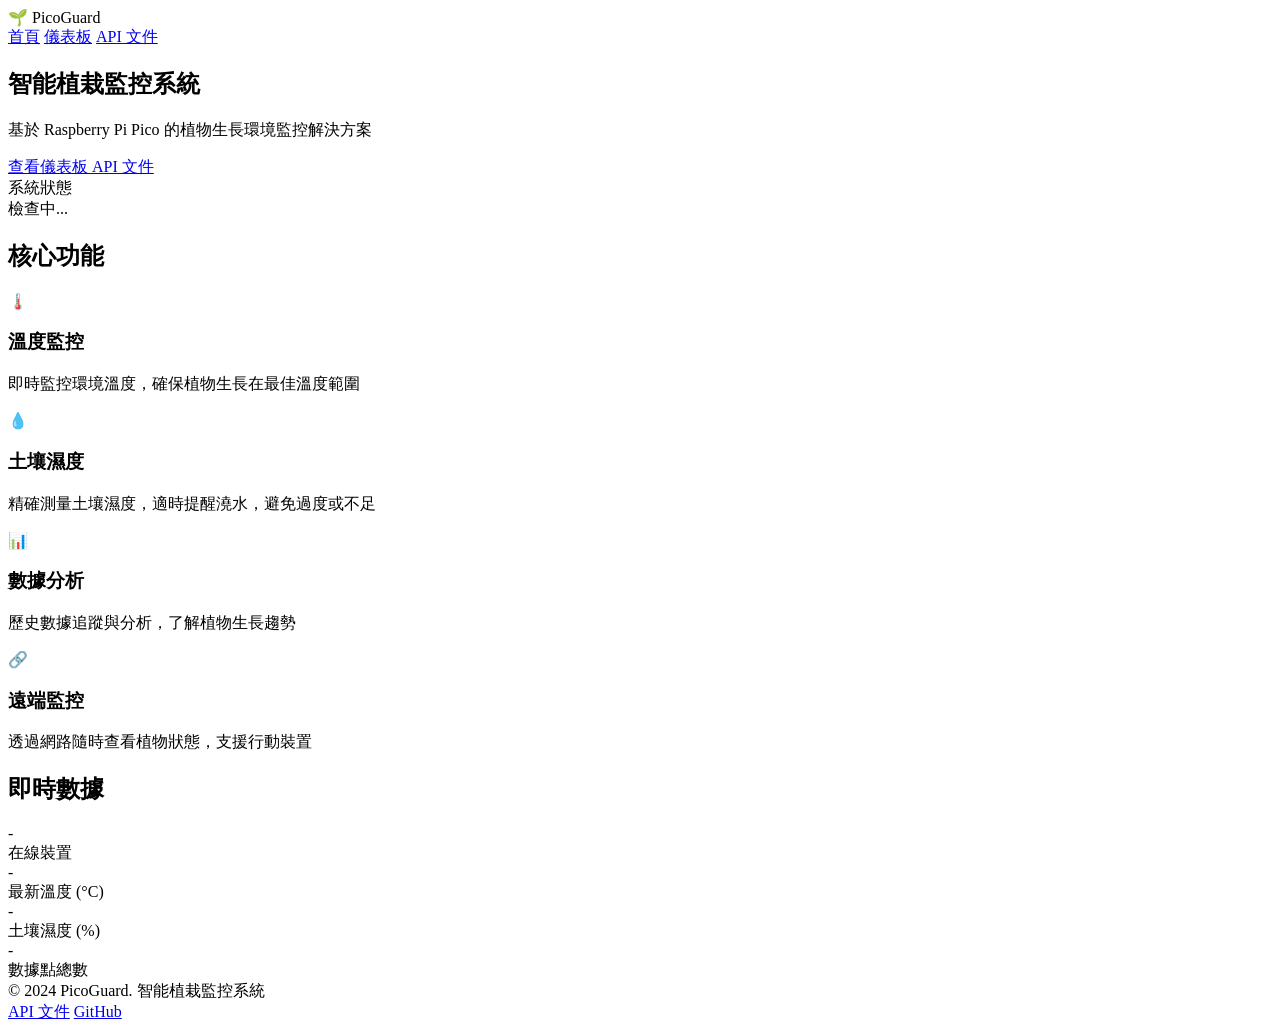
==== app/static/index.html @ 9eb54904 "Fix Railway deployment - move backend files to root directory" ====
<!DOCTYPE html>
<html lang="zh-TW">
<head>
    <meta charset="UTF-8">
    <meta name="viewport" content="width=device-width, initial-scale=1.0">
    <title>PicoGuard - 智能植栽監控系統</title>
    <link rel="stylesheet" href="/static/css/style.css">
    <link href="https://fonts.googleapis.com/css2?family=Inter:wght@300;400;500;600;700&display=swap" rel="stylesheet">
</head>
<body>
    <header class="header">
        <div class="container">
            <div class="header-content">
                <div class="logo">
                    🌱 PicoGuard
                </div>
                <nav class="nav">
                    <a href="/" class="nav-link active">首頁</a>
                    <a href="/static/dashboard.html" class="nav-link">儀表板</a>
                    <a href="/docs" class="nav-link">API 文件</a>
                </nav>
            </div>
        </div>
    </header>

    <main class="main">
        <section class="hero">
            <div class="container">
                <div class="hero-content">
                    <h1 class="hero-title">智能植栽監控系統</h1>
                    <p class="hero-subtitle">
                        基於 Raspberry Pi Pico 的植物生長環境監控解決方案
                    </p>
                    <div class="hero-actions">
                        <a href="/static/dashboard.html" class="btn btn-primary">
                            查看儀表板
                        </a>
                        <a href="/docs" class="btn btn-secondary">
                            API 文件
                        </a>
                    </div>
                </div>
                <div class="hero-visual">
                    <div class="status-card">
                        <div class="status-indicator online"></div>
                        <div class="status-text">
                            <div class="status-title">系統狀態</div>
                            <div class="status-desc" id="system-status">檢查中...</div>
                        </div>
                    </div>
                </div>
            </div>
        </section>

        <section class="features">
            <div class="container">
                <h2 class="section-title">核心功能</h2>
                <div class="features-grid">
                    <div class="feature-card">
                        <div class="feature-icon">🌡️</div>
                        <h3 class="feature-title">溫度監控</h3>
                        <p class="feature-desc">即時監控環境溫度，確保植物生長在最佳溫度範圍</p>
                    </div>
                    <div class="feature-card">
                        <div class="feature-icon">💧</div>
                        <h3 class="feature-title">土壤濕度</h3>
                        <p class="feature-desc">精確測量土壤濕度，適時提醒澆水，避免過度或不足</p>
                    </div>
                    <div class="feature-card">
                        <div class="feature-icon">📊</div>
                        <h3 class="feature-title">數據分析</h3>
                        <p class="feature-desc">歷史數據追蹤與分析，了解植物生長趨勢</p>
                    </div>
                    <div class="feature-card">
                        <div class="feature-icon">🔗</div>
                        <h3 class="feature-title">遠端監控</h3>
                        <p class="feature-desc">透過網路隨時查看植物狀態，支援行動裝置</p>
                    </div>
                </div>
            </div>
        </section>

        <section class="stats">
            <div class="container">
                <h2 class="section-title">即時數據</h2>
                <div class="stats-grid">
                    <div class="stat-card">
                        <div class="stat-value" id="device-count">-</div>
                        <div class="stat-label">在線裝置</div>
                    </div>
                    <div class="stat-card">
                        <div class="stat-value" id="latest-temp">-</div>
                        <div class="stat-label">最新溫度 (°C)</div>
                    </div>
                    <div class="stat-card">
                        <div class="stat-value" id="latest-moisture">-</div>
                        <div class="stat-label">土壤濕度 (%)</div>
                    </div>
                    <div class="stat-card">
                        <div class="stat-value" id="data-count">-</div>
                        <div class="stat-label">數據點總數</div>
                    </div>
                </div>
            </div>
        </section>
    </main>

    <footer class="footer">
        <div class="container">
            <div class="footer-content">
                <div class="footer-text">
                    © 2024 PicoGuard. 智能植栽監控系統
                </div>
                <div class="footer-links">
                    <a href="/docs">API 文件</a>
                    <a href="https://github.com/yourusername/picoguard" target="_blank">GitHub</a>
                </div>
            </div>
        </div>
    </footer>

    <script src="/static/js/app.js"></script>
</body>
</html>
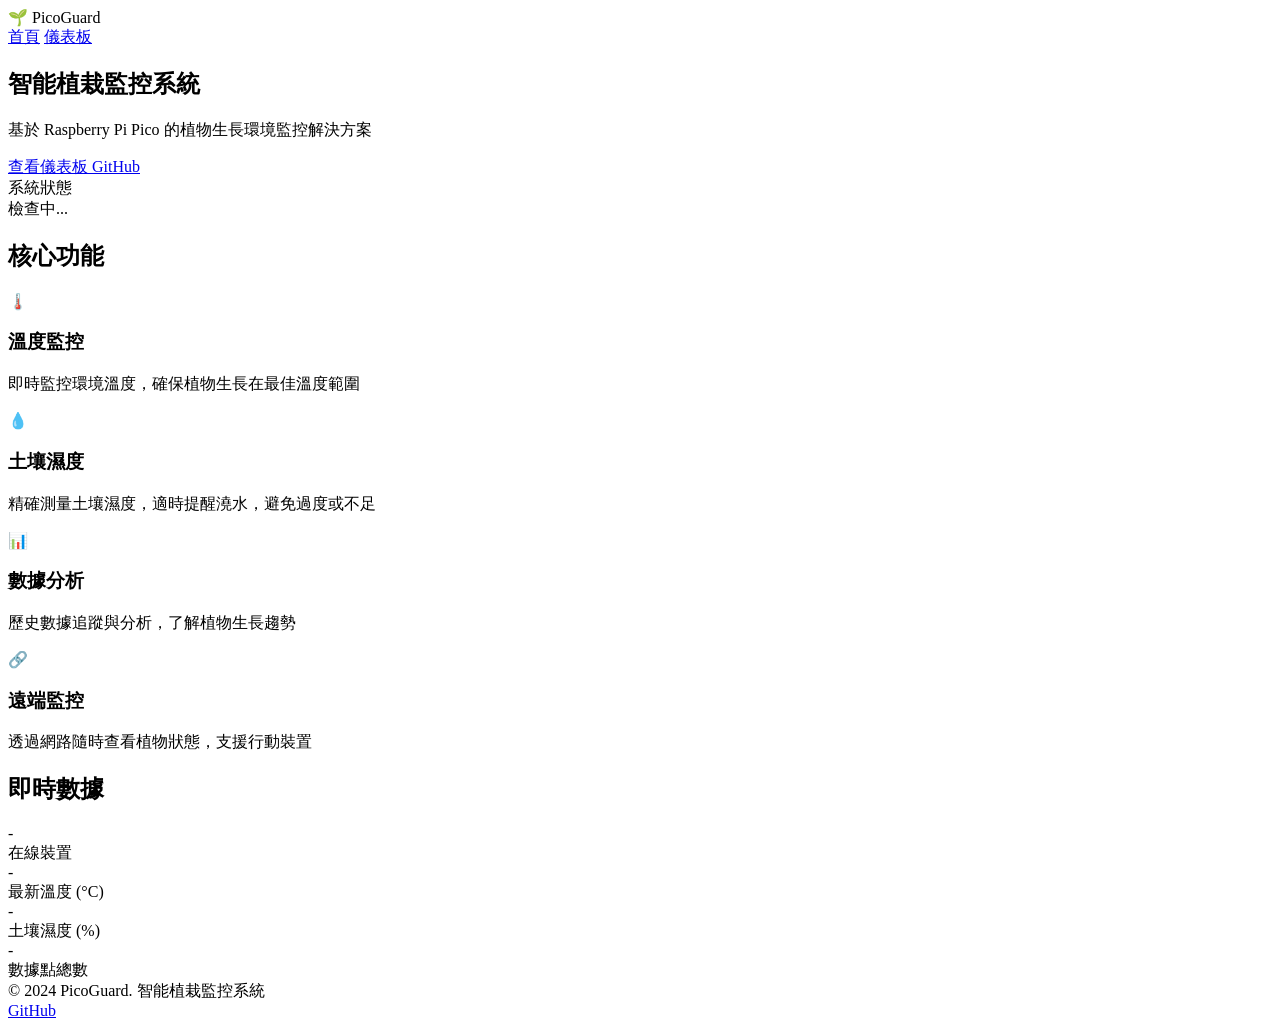
==== commit bff5d74f: "Security: Hide API documentation to protect data access" ====
--- a/app/static/index.html
+++ b/app/static/index.html
@@ -17,7 +17,6 @@
                 <nav class="nav">
                     <a href="/" class="nav-link active">首頁</a>
                     <a href="/static/dashboard.html" class="nav-link">儀表板</a>
-                    <a href="/docs" class="nav-link">API 文件</a>
                 </nav>
             </div>
         </div>
@@ -35,8 +34,8 @@
                         <a href="/static/dashboard.html" class="btn btn-primary">
                             查看儀表板
                         </a>
-                        <a href="/docs" class="btn btn-secondary">
-                            API 文件
+                        <a href="https://github.com/bben0305/PicoGuard" target="_blank" class="btn btn-secondary">
+                            GitHub
                         </a>
                     </div>
                 </div>
@@ -112,8 +111,7 @@
                     © 2024 PicoGuard. 智能植栽監控系統
                 </div>
                 <div class="footer-links">
-                    <a href="/docs">API 文件</a>
-                    <a href="https://github.com/yourusername/picoguard" target="_blank">GitHub</a>
+                    <a href="https://github.com/bben0305/PicoGuard" target="_blank">GitHub</a>
                 </div>
             </div>
         </div>
